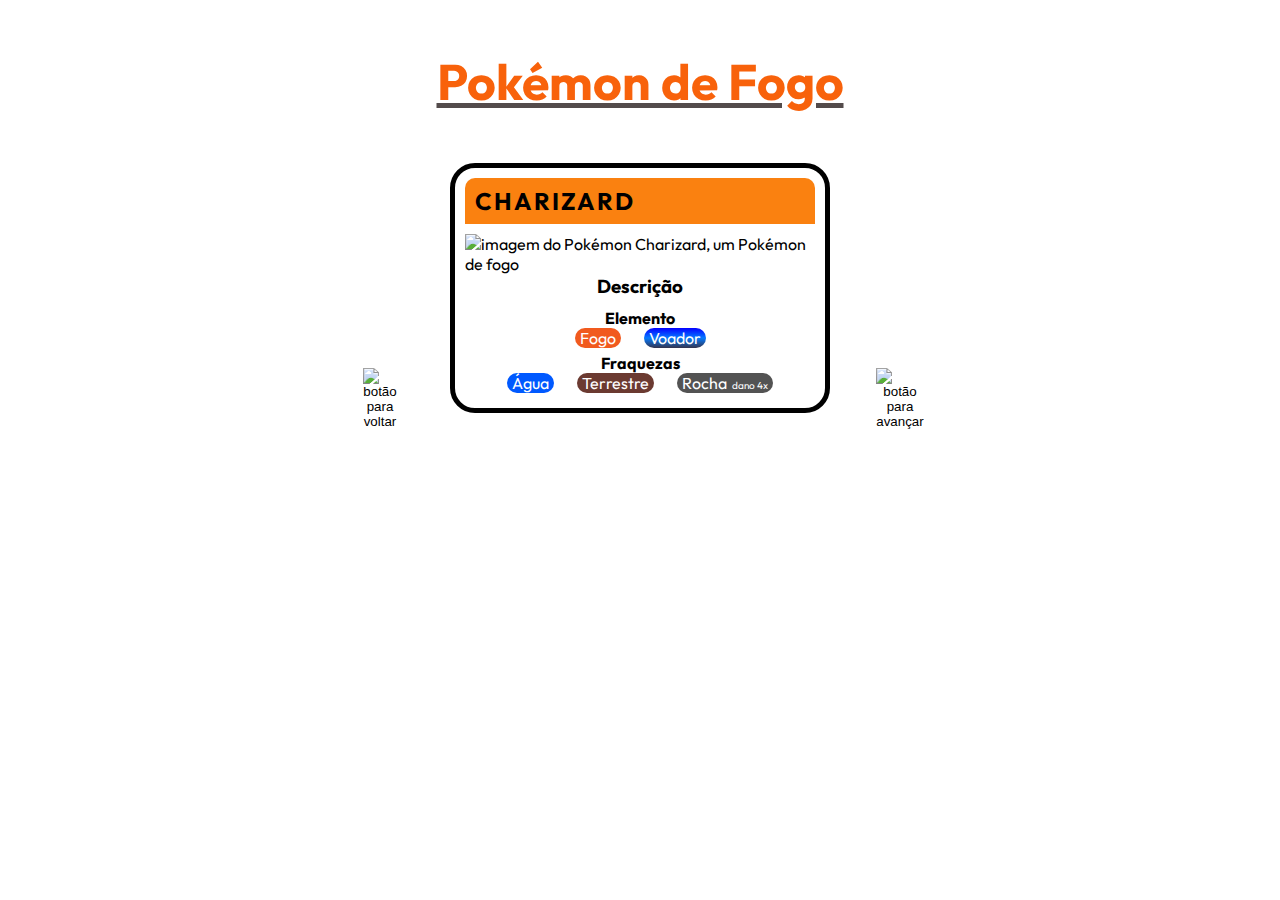
==== index.html @ 50756195 "Atualizado css" ====
<!DOCTYPE html>
<html lang="pt-br">

<head>
    <meta charset="UTF-8">
    <meta name="viewport" content="width=device-width, initial-scale=1.0">
    <title>Cards Pokemons</title>
    <link rel="preconnect" href="https://fonts.googleapis.com">
    <link rel="preconnect" href="https://fonts.gstatic.com" crossorigin>
    <link href="https://fonts.googleapis.com/css2?family=Outfit:wght@100..900&display=swap" rel="stylesheet">
    <link rel="stylesheet" href="./css/reset.css">
    <link rel="stylesheet" href="./css/style.css">
    <link rel="stylesheet" href="./css/responsive.css">
</head>

<body>

    <header>
        <h1 class="cabecalho">Pokémon de Fogo</h1>
    </header>

    <main class="personagens-slider">
            <!-- botão para voltar f/ funcionalidade -->
        <button class="btn-seta btn-voltar" id="btn-voltar">
            <img src="./src/img/esquerda.png" alt="botão para voltar" class="img-btn" id="btn-voltar">
        </button>

        <ul class="lista-personagens">   
                <!-- primeira carta ok -->
            <li class="cartao" id="card1">
                <h2 class="nome">Charmander</h2>
                <img src="./src/img/charnabder-removebg-preview.png" alt="imagem do Pokémon Charmander, um Pokémon de fogo" class="imagem-personagem">
                <h3 class="Titulo">Descrição</h3>
                <div class="descricao">
                    <div class="tip">
                        <h4 class="fraq">Elemento</h4>
                            <span class="fogo elementos">Fogo</span>
                        <h4 class="fraq">Fraquezas</h4>
                            <span class="agua elementos">Água</span>
                            <span class="chao elementos">Terrestre</span>
                            <span class="rocha elementos">Rocha</span>
                    </div>
                        <br>
                    <p class="texto"> chama em sua cauda mostra a força de sua força vital. Se Charmander é fraco, a chama também queima fracamente.</p>
                    <p>Seu peso medio é de 8,5 KG</p>
                    <p>Sua altura media é de 0,6 M</p>
                        <h5>informaçoes obtidas do site <a href="https://www.pokemon.com/br/pokedex/charmander">Pokédex</a></h5>
                </div>
            </li>
                <!-- segunda carta ok -->
            <li class="cartao" id="card2">
                <h2 class="nome">Charmeleon</h2>
                <img src="./src/img/charmeleon.png" alt="imagem do Pokémon Charmeleon, um Pokémon de fogo" class="imagem-personagem">
                <h3 class="Titulo">Descrição</h3>
                <div class="descricao">
                    <div class="tip">
                        <h4 class="fraq">Elemento</h4>
                            <span class="fogo elementos">Fogo</span>
                        <h4 class="fraq">Fraquezas</h4>
                            <span class="agua elementos">Água</span>
                            <span class="chao elementos">Terrestre</span>
                            <span class="rocha elementos">Rocha</span>
                    </div>
                    <p class="texto">Quando ele balança sua cauda ardente, a temperatura ao seu redor sobe cada vez mais, atormentando seus oponentes.</p>
                    <p>Seu peso medio é de 19 KG</p>
                    <p>Sua altura media é de 1,1 M</p>
                        <h5>informaçoes obtidas do site <a href="https://www.pokemon.com/br/pokedex/charmeleon">Pokédex</a></h5>
                </div>
            </li>
                <!-- terceira carta ok -->
            <li class="cartao" id="card3">
                <h2 class="nome">Charizard</h2>
                <img src="./src/img/charizard.png" alt="imagem do Pokémon Charizard, um Pokémon de fogo" class="imagem-personagem">
                <h3 class="Titulo">Descrição</h3>
                <div class="descricao">
                    <div class="tip">
                        <h4 class="fraq">Elemento</h4>
                            <span class="fogo elementos">Fogo</span>
                            <span class="voador elementos">Voador</span>
                        <h4 class="fraq">Fraquezas</h4>
                            <span class="agua elementos">Água</span>
                            <span class="chao elementos">Terrestre</span>
                            <span class="rocha elementos">Rocha<span class="damege">dano 4x</span></span>
                    </div>
                    <p class="texto">Se Charizard ficar verdadeiramente irritado, a chama na ponta de sua cauda queima em um tom azul claro.</p>
                    <p>Seu peso medio é de 90,5 KG</p>
                    <p>Sua altura media é de 1,7 M</p>
                        <h5>informaçoes obtidas do site <a href="https://www.pokemon.com/br/pokedex/charizard">Pokédex</a></h5>
                </div>
            </li>
        </ul>
            <!-- botão para avançar f/ funcionalidade -->
        <button class="btn-seta btn-avancar" id="btn-avancar" onclick="next()">
            <img src="./src/img/direita.png" alt="botão para avançar" class="img-btn" id="btn-avancar">
        </button>

    </main>
    <script src="./interatividade.js"></script>
</body>

</html>
---- css/style.css ----
body {
    font-family: 'Outfit', sans-serif, Arial;
    background-image: url('../src/img/fundo.jpg');
    background-size: cover;
    background-attachment:fixed;
    background-position: center;
}

/* Header */
.cabecalho {
    color: rgb(248, 98, 11);
    font-size: 50px;
    text-decoration:underline rgb(83, 75, 75);
    text-align: center;
    padding: 50px 0;
}

/* Main */
.personagens-slider {
    display: flex;
    justify-content: center;
    align-items: center;
    gap: 70px;    
}

/* Botões para os lados */
.btn-seta {
    width: 0;
    border: none;
    cursor:pointer;
    display: flex;
    align-items: center;
    justify-content: center;
}

/* Imagem dos botões */
.btn-seta .img-btn {
    width: 100px;
}

/* Lista não ordenada */
.lista-personagens {
    width: 380px;
    height: 470px;
    position: relative;
}

/* Itens da lista */
.cartao {
    position: absolute;
    padding: 10px;
    border: solid 5px;
    border-radius: 25px;
    background-color: rgb(255, 255, 255, 0.6);
}
#card1 {
    display: none;
}
#card2 {
    display: none;
}
#card3 {
    display: block;
}

/* Titulo do Card */
.nome {
    background-color: rgba(250, 121, 0, 0.938);
    padding: 8px 10px;
    border-top-left-radius: 10px;
    border-top-right-radius: 10px;
    color: rgb(0, 0, 0);
    text-transform: uppercase;
    letter-spacing: 2px;
}

/* Imagem dos personagens */
.imagem-personagem {
    width: 100%;
    max-height: 280px;
    margin-top: 10px;
}

/* Descrição dos personagens */
.Titulo {
    text-align: center;
    background-color: white;
}

.cartao .descricao {
    background-color: white;
    border-bottom-left-radius: 10px;
    border-bottom-right-radius: 10px;
    text-align: justify;
    max-height: 100px;
    padding: 5px;
    overflow:hidden;
    overflow-y: scroll;
}


/* Tipo e Fraqueza */
.cartao .descricao .tip {
    text-align: center;
    padding-bottom: 15px;
    max-height: 100px;
}
.fraq {
    margin-top: 5px;
}

/* Elementos */
.elementos {
    color: white;
    padding-left: 5px;
    padding-right: 5px;
    border-radius: 25px;
    margin: 10px;
}
.voador {
    background: linear-gradient(to top, rgb(52, 52, 77) 0%, rgb(5, 122, 255) 50%, rgb(4, 0, 255) 100%);
}
.fogo {
    background-color: rgb(241, 90, 30);
}
.agua {
    background-color: rgb(0, 89, 255);
}
.chao {
    background-color: rgb(107, 58, 49);
}
.rocha {
    background-color: rgb(83, 83, 83);
}
.damege {
    font-size: 10px;
    padding-left: 5px;
}
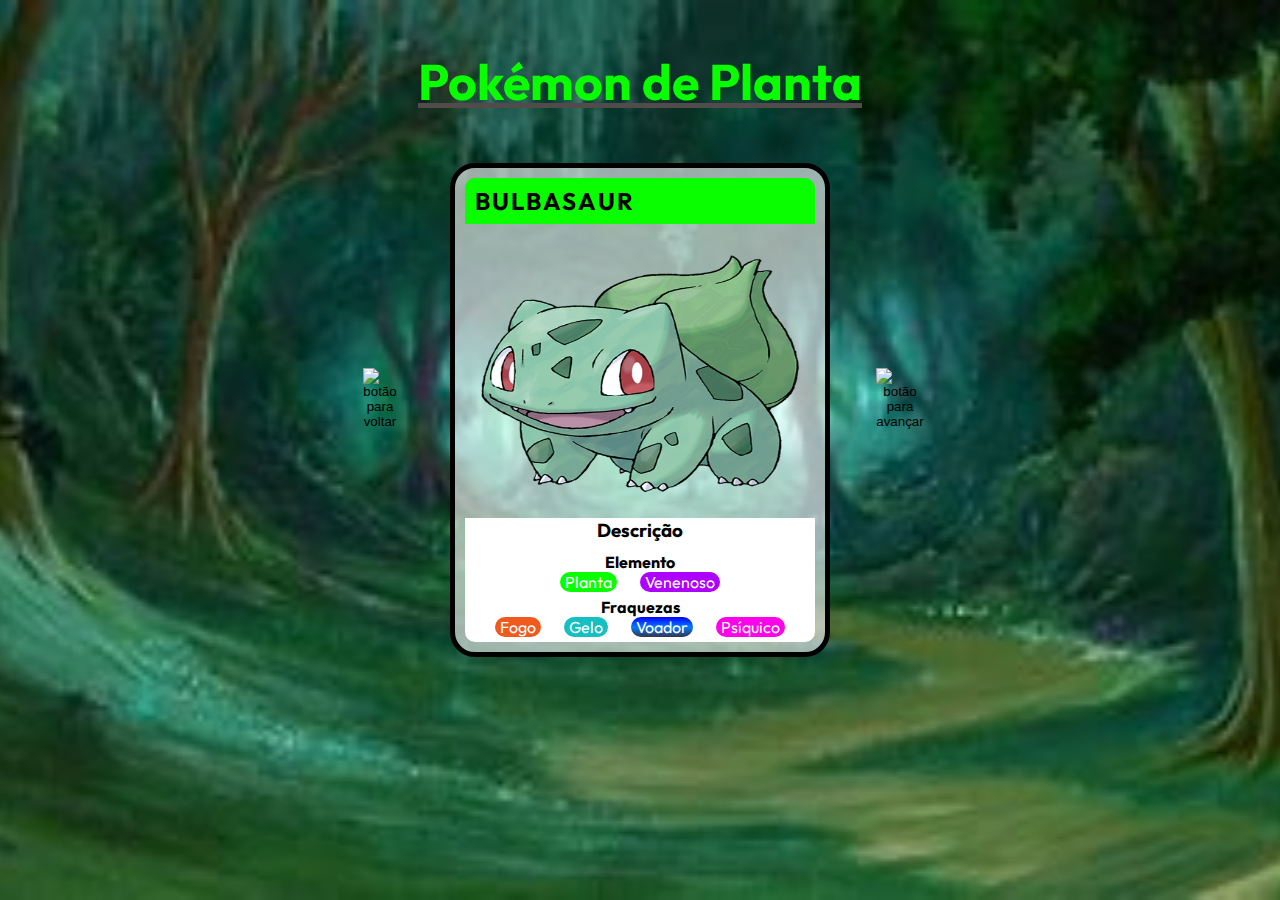
==== commit 4ffc8090: "add 3 tipos plantas" ====
--- a/index.html
+++ b/index.html
@@ -13,23 +13,94 @@
     <link rel="stylesheet" href="./css/responsive.css">
 </head>
 
-<body>
+<body class="page">
 
     <header>
-        <h1 class="cabecalho">Pokémon de Fogo</h1>
+        <h1 class="cabecalho">Pokémon de Planta</h1>
     </header>
 
     <main class="personagens-slider">
-            <!-- botão para voltar f/ funcionalidade -->
+
+            <!-- funcionalidade ok -->
         <button class="btn-seta btn-voltar" id="btn-voltar">
-            <img src="./src/img/esquerda.png" alt="botão para voltar" class="img-btn" id="btn-voltar">
+            <img src="./src/img/esquerda.png" alt="botão para voltar" class="img-btn">
         </button>
 
         <ul class="lista-personagens">   
-                <!-- primeira carta ok -->
+
+            <!-- carta 1 -->
             <li class="cartao" id="card1">
+                <h2 class="nome">bulbasaur</h2>
+                <img src="./src/img/bulbasaur.png" alt="imagem do Pokémon bulbasaur, um Pokémon de planta venenoso" class="imagem-personagem">
+                <h3 class="Titulo">Descrição</h3>
+                <div class="descricao">
+                    <div class="tip">
+                        <h4 class="fraq">Elemento</h4>
+                            <span class="planta elementos">Planta</span>
+                            <span class="venenoso elementos">Venenoso</span>
+                        <h4 class="fraq">Fraquezas</h4>
+                            <span class="fogo elementos">Fogo</span>
+                            <span class="gelo elementos">Gelo</span>
+                            <span class="voador elementos">Voador</span>
+                            <span class="psiquico elementos">Psíquico</span>
+                    </div>
+                        <br>
+                    <p class="texto">Por algum tempo após seu nascimento, ele usa os nutrientes que são embalados na semente em suas costas, a fim de crescer.</p>
+                    <p>Seu peso medio é de 6,9 KG</p>
+                    <p>Sua altura media é de 0,7 M</p>
+                        <h5>informaçoes obtidas do site <a href="https://www.pokemon.com/br/pokedex/bulbasaur">Pokédex</a></h5>
+                </div>
+            </li>
+            <!-- carta 2 -->
+            <li class="cartao" id="card2">
+                <h2 class="nome">ivysaur</h2>
+                <img src="./src/img/ivysaur.png" alt="imagem do Pokémon ivysaur, um Pokémon de planta venenoso" class="imagem-personagem">
+                <h3 class="Titulo">Descrição</h3>
+                <div class="descricao">
+                    <div class="tip">
+                        <h4 class="fraq">Elemento</h4>
+                            <span class="planta elementos">Planta</span>
+                            <span class="venenoso elementos">Venenoso</span>
+                        <h4 class="fraq">Fraquezas</h4>
+                            <span class="fogo elementos">Fogo</span>
+                            <span class="gelo elementos">Gelo</span>
+                            <span class="voador elementos">Voador</span>
+                            <span class="psiquico elementos">Psíquico</span>
+                    </div>
+                        <br>
+                    <p class="texto">Quanto mais luz solar Ivysaur se banha, mais força brota dentro dele, permitindo que o broto em suas costas cresça maior.</p>
+                    <p>Seu peso medio é de 13,0 KG</p>
+                    <p>Sua altura media é de 1,0 M</p>
+                        <h5>informaçoes obtidas do site <a href="https://www.pokemon.com/br/pokedex/ivysaur">Pokédex</a></h5>
+                </div>
+            </li>
+            <!-- carta 3 -->
+            <li class="cartao" id="card3">
+                <h2 class="nome">venusaur</h2>
+                <img src="./src/img/venusaur.png" alt="imagem do Pokémon venusaur, um Pokémon de planta venenoso" class="imagem-personagem">
+                <h3 class="Titulo">Descrição</h3>
+                <div class="descricao">
+                    <div class="tip">
+                        <h4 class="fraq">Elemento</h4>
+                            <span class="planta elementos">Planta</span>
+                            <span class="venenoso elementos">Venenoso</span>
+                        <h4 class="fraq">Fraquezas</h4>
+                            <span class="fogo elementos">Fogo</span>
+                            <span class="gelo elementos">Gelo</span>
+                            <span class="voador elementos">Voador</span>
+                            <span class="psiquico elementos">Psíquico</span>
+                    </div>
+                        <br>
+                    <p class="texto">Enquanto se aquece ao sol, pode converter a luz em energia. Como resultado, é mais poderoso no verão.</p>
+                    <p>Seu peso medio é de 100,0 KG</p>
+                    <p>Sua altura media é de 2,0 M</p>
+                        <h5>informaçoes obtidas do site <a href="https://www.pokemon.com/br/pokedex/venusaur">Pokédex</a></h5>
+                </div>
+            </li>
+            <!-- carta 4 -->
+            <li class="cartao" id="card4">
                 <h2 class="nome">Charmander</h2>
-                <img src="./src/img/charnabder-removebg-preview.png" alt="imagem do Pokémon Charmander, um Pokémon de fogo" class="imagem-personagem">
+                <img src="./src/img/charmander.png" alt="imagem do Pokémon Charmander, um Pokémon de fogo" class="imagem-personagem">
                 <h3 class="Titulo">Descrição</h3>
                 <div class="descricao">
                     <div class="tip">
@@ -47,8 +118,8 @@
                         <h5>informaçoes obtidas do site <a href="https://www.pokemon.com/br/pokedex/charmander">Pokédex</a></h5>
                 </div>
             </li>
-                <!-- segunda carta ok -->
-            <li class="cartao" id="card2">
+            <!-- carta 5 -->
+            <li class="cartao" id="card5">
                 <h2 class="nome">Charmeleon</h2>
                 <img src="./src/img/charmeleon.png" alt="imagem do Pokémon Charmeleon, um Pokémon de fogo" class="imagem-personagem">
                 <h3 class="Titulo">Descrição</h3>
@@ -67,8 +138,8 @@
                         <h5>informaçoes obtidas do site <a href="https://www.pokemon.com/br/pokedex/charmeleon">Pokédex</a></h5>
                 </div>
             </li>
-                <!-- terceira carta ok -->
-            <li class="cartao" id="card3">
+            <!-- carta 6 -->
+            <li class="cartao" id="card6">
                 <h2 class="nome">Charizard</h2>
                 <img src="./src/img/charizard.png" alt="imagem do Pokémon Charizard, um Pokémon de fogo" class="imagem-personagem">
                 <h3 class="Titulo">Descrição</h3>
@@ -88,14 +159,16 @@
                         <h5>informaçoes obtidas do site <a href="https://www.pokemon.com/br/pokedex/charizard">Pokédex</a></h5>
                 </div>
             </li>
+
         </ul>
-            <!-- botão para avançar f/ funcionalidade -->
-        <button class="btn-seta btn-avancar" id="btn-avancar" onclick="next()">
-            <img src="./src/img/direita.png" alt="botão para avançar" class="img-btn" id="btn-avancar">
+
+            <!-- funcionalidade ok -->
+        <button class="btn-seta btn-avancar" id="btn-avancar">
+            <img src="./src/img/direita.png" alt="botão para avançar" class="img-btn">
         </button>
 
     </main>
-    <script src="./interatividade.js"></script>
+    <script src="./src/interatividade.js"></script>
 </body>
 
 </html>--- a/css/style.css
+++ b/css/style.css
@@ -1,6 +1,6 @@
 body {
     font-family: 'Outfit', sans-serif, Arial;
-    background-image: url('../src/img/fundo.jpg');
+    background-image: url('../src/img/fundo001-003.jfif');
     background-size: cover;
     background-attachment:fixed;
     background-position: center;
@@ -8,7 +8,7 @@
 
 /* Header */
 .cabecalho {
-    color: rgb(248, 98, 11);
+    color: rgb(9, 255, 0);
     font-size: 50px;
     text-decoration:underline rgb(83, 75, 75);
     text-align: center;
@@ -54,18 +54,38 @@
     background-color: rgb(255, 255, 255, 0.6);
 }
 #card1 {
-    display: none;
+    display: block;
+    .nome{
+    background-color:rgb(9, 255, 0);}
 }
 #card2 {
     display: none;
+    .nome{
+    background-color:rgb(9, 255, 0);}
 }
 #card3 {
-    display: block;
+    display: none;
+    .nome{
+    background-color:rgb(9, 255, 0);}
+}
+#card4 {
+    display: none;
+    .nome{
+    background-color:rgb(248, 98, 11);}
+}
+#card5 {
+    display: none;    
+    .nome{
+    background-color:rgb(248, 98, 11);}
+}
+#card6 {
+    display: none;    
+    .nome{
+    background-color:rgb(248, 98, 11);}
 }
 
 /* Titulo do Card */
 .nome {
-    background-color: rgba(250, 121, 0, 0.938);
     padding: 8px 10px;
     border-top-left-radius: 10px;
     border-top-right-radius: 10px;
@@ -98,7 +118,6 @@
     overflow-y: scroll;
 }
 
-
 /* Tipo e Fraqueza */
 .cartao .descricao .tip {
     text-align: center;
@@ -124,7 +143,7 @@
     background-color: rgb(241, 90, 30);
 }
 .agua {
-    background-color: rgb(0, 89, 255);
+    background-color: rgb(63, 123, 235);
 }
 .chao {
     background-color: rgb(107, 58, 49);
@@ -132,14 +151,19 @@
 .rocha {
     background-color: rgb(83, 83, 83);
 }
+.planta {
+    background-color: rgb(9, 255, 0);
+}
+.venenoso {
+    background-color: rgb(174, 0, 255);
+}
+.gelo {
+    background-color: rgb(20, 192, 192);
+}
+.psiquico {
+    background-color: rgb(255, 1, 234);
+}
 .damege {
     font-size: 10px;
     padding-left: 5px;
-}
-
-
-
- 
-
-
-
+}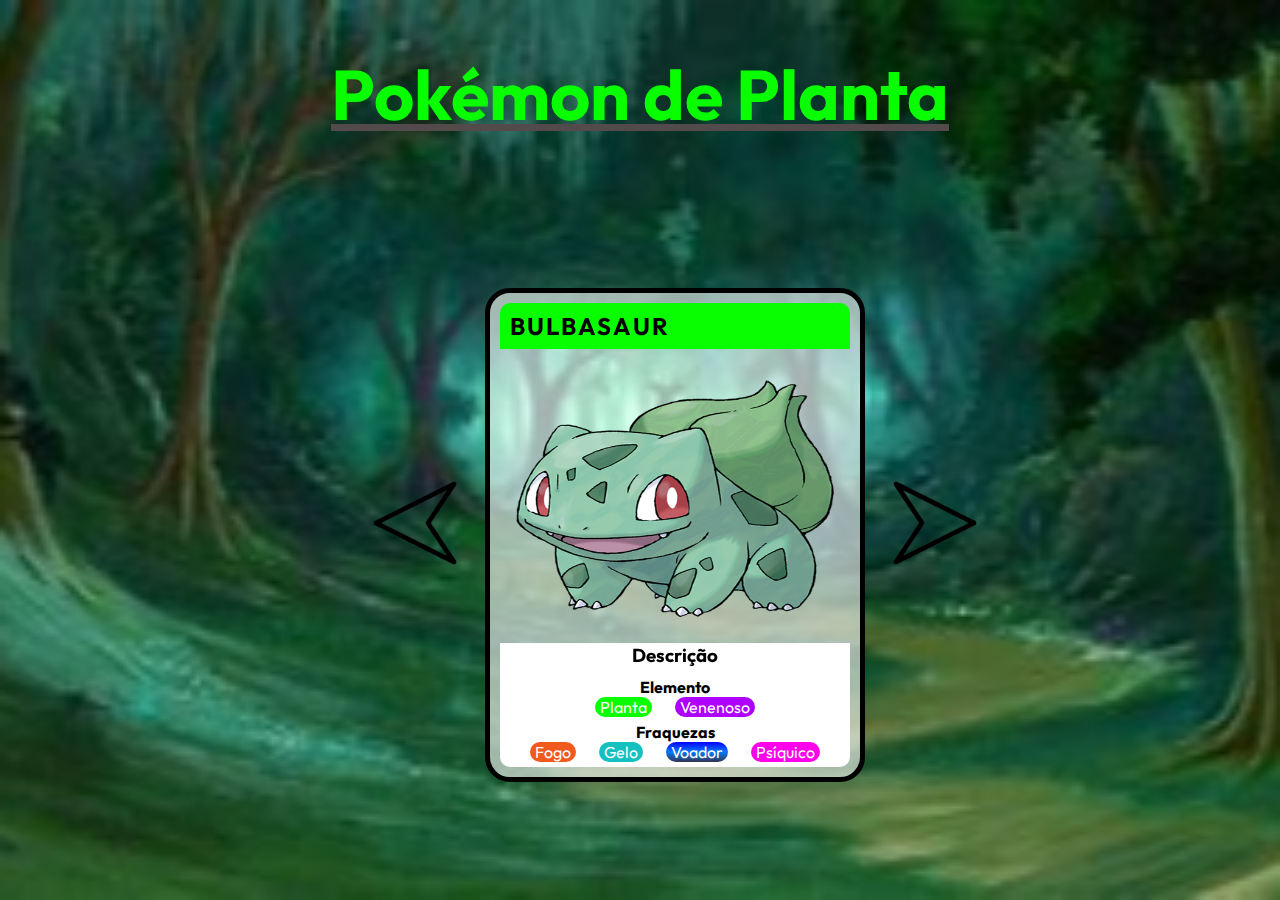
==== commit 56be9194: "concerto da pasta" ====
--- a/index.html
+++ b/index.html
@@ -20,10 +20,14 @@
     </header>
 
     <main class="personagens-slider">
+        <div>
+            <img class="imagem selecionada" src="./img/fundo001-003.jfif" alt="fundo de floresta para pokemons de planta">
+            <img class="imagem" src="./img/fundo004-006.jpg" alt="fundo campo aberto com arvores de fundo para pokenons de fogo">
+        </div>
 
             <!-- funcionalidade ok -->
         <button class="btn-seta btn-voltar" id="btn-voltar">
-            <img src="./src/img/esquerda.png" alt="botão para voltar" class="img-btn">
+            <img src="./img/esquerda.png" alt="botão para voltar" class="img-btn">
         </button>
 
         <ul class="lista-personagens">   
@@ -31,7 +35,7 @@
             <!-- carta 1 -->
             <li class="cartao" id="card1">
                 <h2 class="nome">bulbasaur</h2>
-                <img src="./src/img/bulbasaur.png" alt="imagem do Pokémon bulbasaur, um Pokémon de planta venenoso" class="imagem-personagem">
+                <img src="./img/bulbasaur.png" alt="imagem do Pokémon bulbasaur, um Pokémon de planta venenoso" class="imagem-personagem">
                 <h3 class="Titulo">Descrição</h3>
                 <div class="descricao">
                     <div class="tip">
@@ -51,10 +55,11 @@
                         <h5>informaçoes obtidas do site <a href="https://www.pokemon.com/br/pokedex/bulbasaur">Pokédex</a></h5>
                 </div>
             </li>
+
             <!-- carta 2 -->
             <li class="cartao" id="card2">
                 <h2 class="nome">ivysaur</h2>
-                <img src="./src/img/ivysaur.png" alt="imagem do Pokémon ivysaur, um Pokémon de planta venenoso" class="imagem-personagem">
+                <img src="./img/ivysaur.png" alt="imagem do Pokémon ivysaur, um Pokémon de planta venenoso" class="imagem-personagem">
                 <h3 class="Titulo">Descrição</h3>
                 <div class="descricao">
                     <div class="tip">
@@ -74,10 +79,11 @@
                         <h5>informaçoes obtidas do site <a href="https://www.pokemon.com/br/pokedex/ivysaur">Pokédex</a></h5>
                 </div>
             </li>
+
             <!-- carta 3 -->
             <li class="cartao" id="card3">
                 <h2 class="nome">venusaur</h2>
-                <img src="./src/img/venusaur.png" alt="imagem do Pokémon venusaur, um Pokémon de planta venenoso" class="imagem-personagem">
+                <img src="./img/venusaur.png" alt="imagem do Pokémon venusaur, um Pokémon de planta venenoso" class="imagem-personagem">
                 <h3 class="Titulo">Descrição</h3>
                 <div class="descricao">
                     <div class="tip">
@@ -97,10 +103,11 @@
                         <h5>informaçoes obtidas do site <a href="https://www.pokemon.com/br/pokedex/venusaur">Pokédex</a></h5>
                 </div>
             </li>
+
             <!-- carta 4 -->
             <li class="cartao" id="card4">
                 <h2 class="nome">Charmander</h2>
-                <img src="./src/img/charmander.png" alt="imagem do Pokémon Charmander, um Pokémon de fogo" class="imagem-personagem">
+                <img src="./img/charmander.png" alt="imagem do Pokémon Charmander, um Pokémon de fogo" class="imagem-personagem">
                 <h3 class="Titulo">Descrição</h3>
                 <div class="descricao">
                     <div class="tip">
@@ -118,10 +125,11 @@
                         <h5>informaçoes obtidas do site <a href="https://www.pokemon.com/br/pokedex/charmander">Pokédex</a></h5>
                 </div>
             </li>
+
             <!-- carta 5 -->
             <li class="cartao" id="card5">
                 <h2 class="nome">Charmeleon</h2>
-                <img src="./src/img/charmeleon.png" alt="imagem do Pokémon Charmeleon, um Pokémon de fogo" class="imagem-personagem">
+                <img src="./img/charmeleon.png" alt="imagem do Pokémon Charmeleon, um Pokémon de fogo" class="imagem-personagem">
                 <h3 class="Titulo">Descrição</h3>
                 <div class="descricao">
                     <div class="tip">
@@ -138,10 +146,11 @@
                         <h5>informaçoes obtidas do site <a href="https://www.pokemon.com/br/pokedex/charmeleon">Pokédex</a></h5>
                 </div>
             </li>
+            
             <!-- carta 6 -->
             <li class="cartao" id="card6">
                 <h2 class="nome">Charizard</h2>
-                <img src="./src/img/charizard.png" alt="imagem do Pokémon Charizard, um Pokémon de fogo" class="imagem-personagem">
+                <img src="./img/charizard.png" alt="imagem do Pokémon Charizard, um Pokémon de fogo" class="imagem-personagem">
                 <h3 class="Titulo">Descrição</h3>
                 <div class="descricao">
                     <div class="tip">
@@ -164,11 +173,11 @@
 
             <!-- funcionalidade ok -->
         <button class="btn-seta btn-avancar" id="btn-avancar">
-            <img src="./src/img/direita.png" alt="botão para avançar" class="img-btn">
+            <img src="./img/direita.png" alt="botão para avançar" class="img-btn">
         </button>
 
     </main>
-    <script src="./src/interatividade.js"></script>
+    <script src="./js/interatividade.js"></script>
 </body>
 
 </html>--- a/css/style.css
+++ b/css/style.css
@@ -1,9 +1,33 @@
 body {
     font-family: 'Outfit', sans-serif, Arial;
-    background-image: url('../src/img/fundo001-003.jfif');
     background-size: cover;
     background-attachment:fixed;
     background-position: center;
+}
+
+.imagem {
+    display: none;
+    position: fixed;
+    top: 0;
+    left: 0;
+    z-index: -99;
+    object-fit: cover;
+    width: 100vw;
+    height: 100vh;
+}
+
+.imagem.selecionada {
+    display: block;
+    animation: trocarImage 0.7s;
+}
+
+@keyframes trocarImage {
+    from {
+        opacity: 0.70;
+    }
+    to {
+        opacity: 1;
+    }
 }
 
 /* Header */
--- a/css/responsive.css
+++ b/css/responsive.css
@@ -0,0 +1,39 @@
+@media(max-width: 500px){
+    
+    .personagens-slider {
+        gap: 20px;
+    }
+
+    .lista-personagens {
+        width: 240px;
+        margin: 13px;
+    }
+
+    .img-btn {
+        height: 50px;
+    }
+
+    h1.cabecalho {
+        font-size: 40px;
+    }
+
+    .elementos {
+        margin: 1px;
+    }
+}
+
+@media(min-height: 801px) and (max-height: 1000px){
+    
+    .cabecalho {
+        margin-bottom: 100px;
+        font-size: 70px;
+    }
+}
+
+@media(min-height: 1001px){
+
+    .cabecalho {
+    font-size: 80px;
+    margin-bottom: 150px;
+    }
+}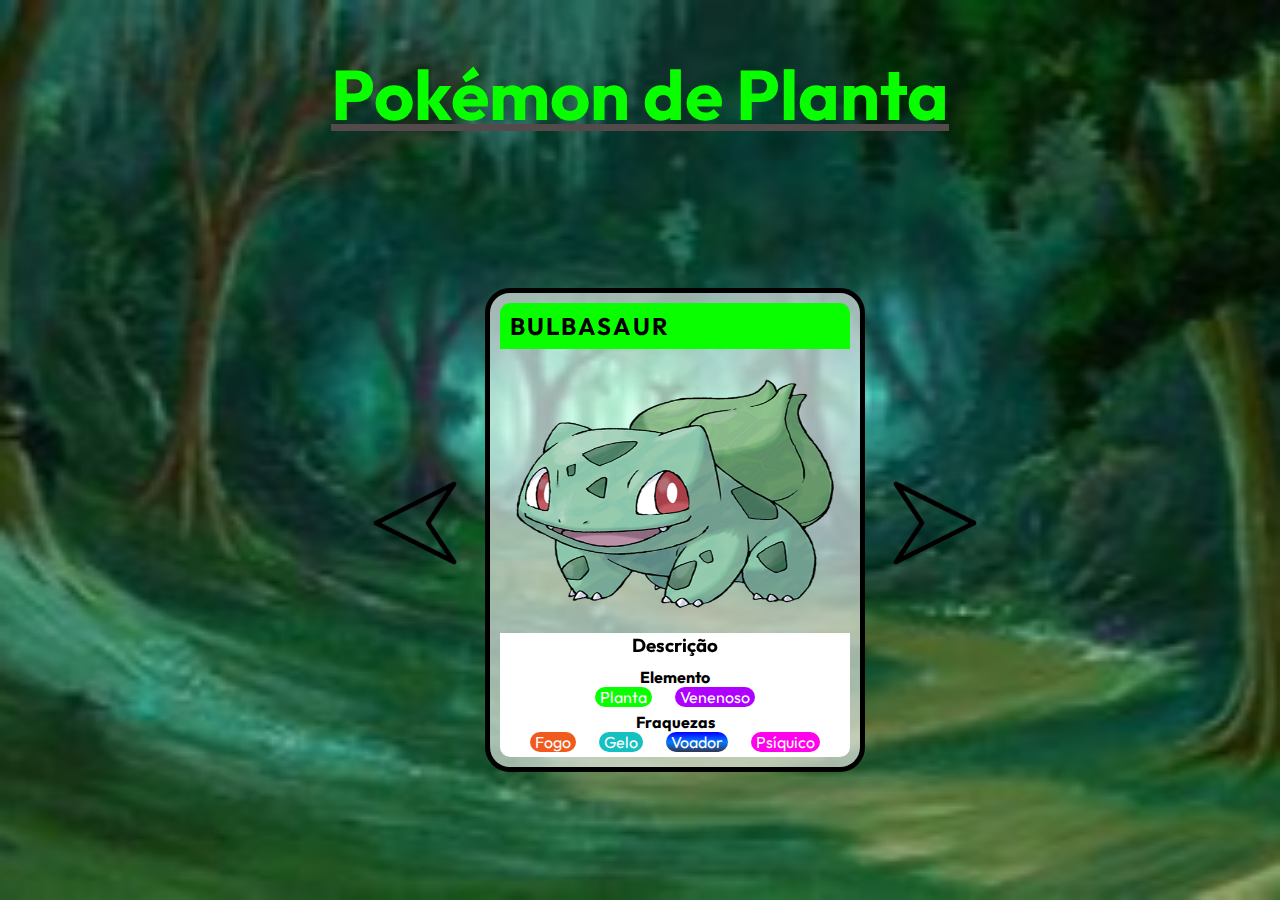
==== commit 8fc94a92: "teste" ====
--- a/index.html
+++ b/index.html
@@ -14,7 +14,7 @@
 </head>
 
 <body class="page">
-
+<a></a>
     <header>
         <h1 class="cabecalho">Pokémon de Planta</h1>
     </header>
@@ -31,7 +31,6 @@
         </button>
 
         <ul class="lista-personagens">   
-
             <!-- carta 1 -->
             <li class="cartao" id="card1">
                 <h2 class="nome">bulbasaur</h2>
@@ -168,7 +167,6 @@
                         <h5>informaçoes obtidas do site <a href="https://www.pokemon.com/br/pokedex/charizard">Pokédex</a></h5>
                 </div>
             </li>
-
         </ul>
 
             <!-- funcionalidade ok -->
@@ -180,4 +178,4 @@
     <script src="./js/interatividade.js"></script>
 </body>
 
-</html>+</html>
--- a/css/style.css
+++ b/css/style.css
@@ -1,10 +1,8 @@
 body {
     font-family: 'Outfit', sans-serif, Arial;
-    background-size: cover;
-    background-attachment:fixed;
-    background-position: center;
-}
-
+}
+
+/* imagens de fundo com animação */
 .imagem {
     display: none;
     position: fixed;
@@ -77,21 +75,25 @@
     border-radius: 25px;
     background-color: rgb(255, 255, 255, 0.6);
 }
+
 #card1 {
     display: block;
     .nome{
     background-color:rgb(9, 255, 0);}
 }
+
 #card2 {
     display: none;
     .nome{
     background-color:rgb(9, 255, 0);}
 }
+
 #card3 {
     display: none;
     .nome{
     background-color:rgb(9, 255, 0);}
 }
+
 #card4 {
     display: none;
     .nome{
@@ -102,6 +104,7 @@
     .nome{
     background-color:rgb(248, 98, 11);}
 }
+
 #card6 {
     display: none;    
     .nome{
@@ -123,6 +126,7 @@
     width: 100%;
     max-height: 280px;
     margin-top: 10px;
+    height: 270px;
 }
 
 /* Descrição dos personagens */
@@ -160,34 +164,44 @@
     border-radius: 25px;
     margin: 10px;
 }
+
 .voador {
     background: linear-gradient(to top, rgb(52, 52, 77) 0%, rgb(5, 122, 255) 50%, rgb(4, 0, 255) 100%);
 }
+
 .fogo {
     background-color: rgb(241, 90, 30);
 }
+
 .agua {
     background-color: rgb(63, 123, 235);
 }
+
 .chao {
     background-color: rgb(107, 58, 49);
 }
+
 .rocha {
     background-color: rgb(83, 83, 83);
 }
+
 .planta {
     background-color: rgb(9, 255, 0);
 }
+
 .venenoso {
     background-color: rgb(174, 0, 255);
 }
+
 .gelo {
     background-color: rgb(20, 192, 192);
 }
+
 .psiquico {
     background-color: rgb(255, 1, 234);
 }
+
 .damege {
     font-size: 10px;
     padding-left: 5px;
-}+}
--- a/css/responsive.css
+++ b/css/responsive.css
@@ -15,6 +15,7 @@
 
     h1.cabecalho {
         font-size: 40px;
+        margin-bottom: 50px;
     }
 
     .elementos {
